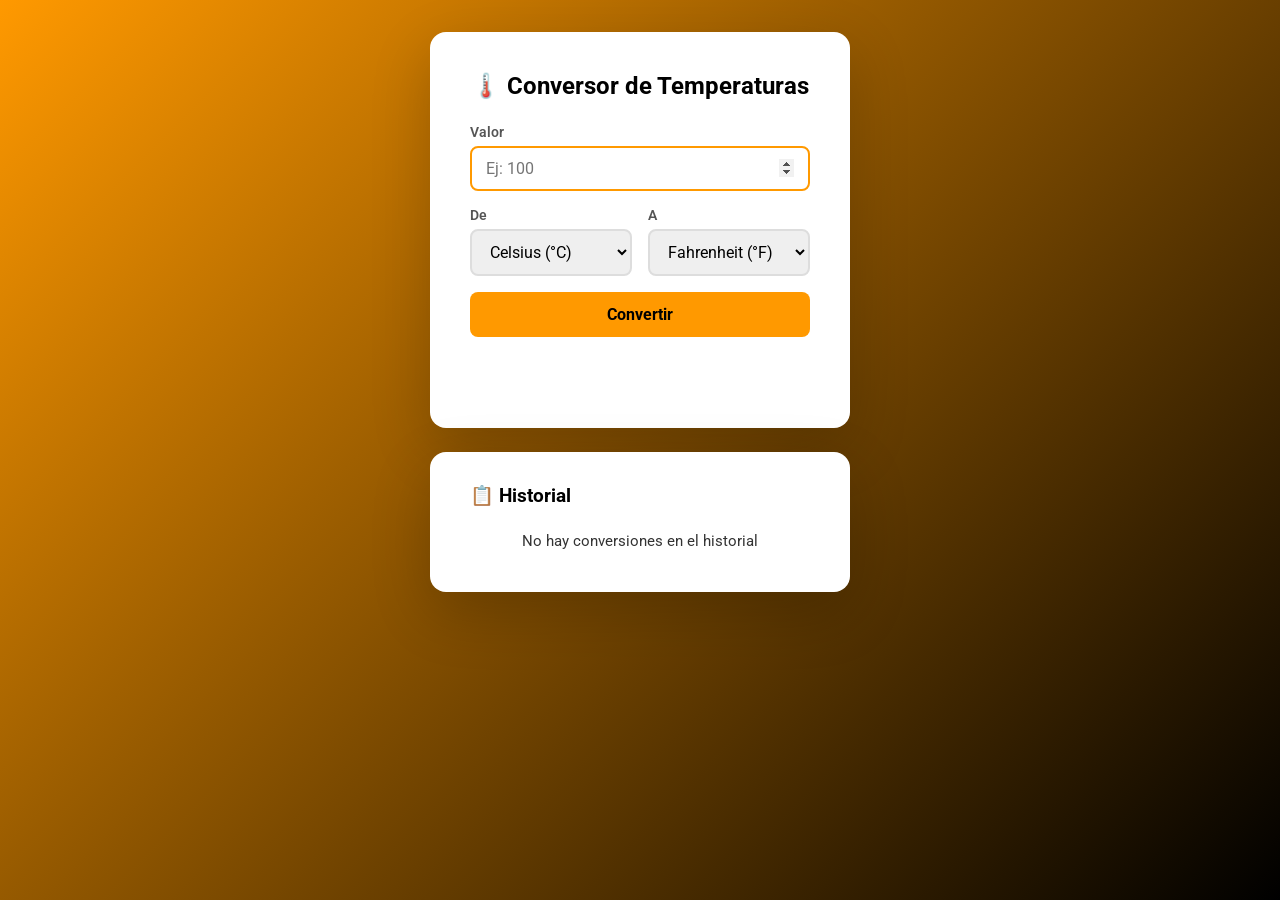
==== index.html @ 90da70bd "feat: solución completa del conversor de temperaturas con historial, steering, skills, agents, hooks" ====
<!DOCTYPE html>
<html lang="es">
<head>
  <meta charset="UTF-8">
  <meta name="viewport" content="width=device-width, initial-scale=1.0">
  <title>Conversor de Temperaturas</title>
  <link rel="preconnect" href="https://fonts.googleapis.com">
  <link rel="preconnect" href="https://fonts.gstatic.com" crossorigin>
  <link href="https://fonts.googleapis.com/css2?family=Roboto:wght@400;600;700&display=swap" rel="stylesheet">
  <link rel="stylesheet" href="styles.css">
</head>
<body>
  <main class="card" role="main">
    <h1>🌡️ Conversor de Temperaturas</h1>

    <label for="value">Valor</label>
    <input type="number" id="value" placeholder="Ej: 100" autofocus>

    <div class="row">
      <div>
        <label for="from">De</label>
        <select id="from">
          <option value="C">Celsius (°C)</option>
          <option value="F">Fahrenheit (°F)</option>
          <option value="K">Kelvin (K)</option>
        </select>
      </div>
      <div>
        <label for="to">A</label>
        <select id="to">
          <option value="F">Fahrenheit (°F)</option>
          <option value="C">Celsius (°C)</option>
          <option value="K">Kelvin (K)</option>
        </select>
      </div>
    </div>

    <button id="convert">Convertir</button>
    <div class="result" id="result" aria-live="polite"></div>
  </main>

  <section class="history-card" aria-label="Historial de conversiones">
    <div class="history-header">
      <h2>📋 Historial</h2>
      <button id="clear-history" class="btn-clear" style="display:none;">
        Limpiar historial
      </button>
    </div>
    <ul id="history-list" role="list" aria-live="polite">
      <li class="history-empty">No hay conversiones en el historial</li>
    </ul>
  </section>

  <script src="history.js"></script>
  <script src="app.js"></script>
</body>
</html>
---- styles.css ----
* {
  margin: 0;
  padding: 0;
  box-sizing: border-box;
}

body {
  font-family: 'Roboto', sans-serif;
  min-height: 100vh;
  display: flex;
  flex-direction: column;
  align-items: center;
  padding: 2rem 0;
  background: linear-gradient(135deg, #FF9900, #000000);
  color: #333;
}

.card {
  background: #fff;
  border-radius: 16px;
  padding: 2.5rem;
  width: 90%;
  max-width: 420px;
  box-shadow: 0 20px 60px rgba(0, 0, 0, 0.2);
}

h1 {
  text-align: center;
  margin-bottom: 1.5rem;
  font-size: 1.5rem;
  color: #000000;
}

label {
  display: block;
  font-size: 0.85rem;
  font-weight: 600;
  margin-bottom: 0.35rem;
  color: #555;
}

input,
select {
  width: 100%;
  padding: 0.7rem 0.9rem;
  border: 2px solid #ddd;
  border-radius: 8px;
  font-size: 1rem;
  font-family: 'Roboto', sans-serif;
  margin-bottom: 1rem;
  transition: border-color 0.2s;
}

input:focus,
select:focus {
  outline: none;
  border-color: #FF9900;
}

.row {
  display: flex;
  gap: 1rem;
}

.row > div {
  flex: 1;
}

button {
  width: 100%;
  padding: 0.8rem;
  background: #FF9900;
  color: #000000;
  border: none;
  border-radius: 8px;
  font-size: 1rem;
  font-weight: 700;
  font-family: 'Roboto', sans-serif;
  cursor: pointer;
  transition: opacity 0.2s;
}

button:hover {
  opacity: 0.9;
}

.result {
  margin-top: 1.2rem;
  text-align: center;
  font-size: 1.6rem;
  font-weight: 700;
  color: #FF9900;
  min-height: 2rem;
}

.history-card {
  background: #fff;
  border-radius: 16px;
  padding: 2rem 2.5rem;
  width: 90%;
  max-width: 420px;
  box-shadow: 0 20px 60px rgba(0, 0, 0, 0.2);
  margin-top: 1.5rem;
}

.history-header {
  display: flex;
  justify-content: space-between;
  align-items: center;
  margin-bottom: 1rem;
}

.history-header h2 {
  font-size: 1.2rem;
  color: #000000;
}

.btn-clear {
  width: auto;
  padding: 0.4rem 0.8rem;
  font-size: 0.8rem;
  background: #FF9900;
  color: #000000;
  border: none;
  border-radius: 6px;
  font-weight: 600;
  font-family: 'Roboto', sans-serif;
  cursor: pointer;
  transition: opacity 0.2s;
}

.btn-clear:hover {
  opacity: 0.9;
}

#history-list {
  list-style: none;
  padding: 0;
}

#history-list li {
  padding: 0.6rem 0.4rem;
  border-bottom: 1px solid #eee;
  cursor: pointer;
  transition: background-color 0.2s;
  font-size: 0.95rem;
  color: #333;
}

#history-list li:hover {
  background-color: rgba(255, 153, 0, 0.1);
}

#history-list li:last-child {
  border-bottom: none;
}

.history-empty {
  text-align: center;
  color: #999;
  padding: 1.5rem 0;
  cursor: default;
}

.history-empty:hover {
  background-color: transparent;
}
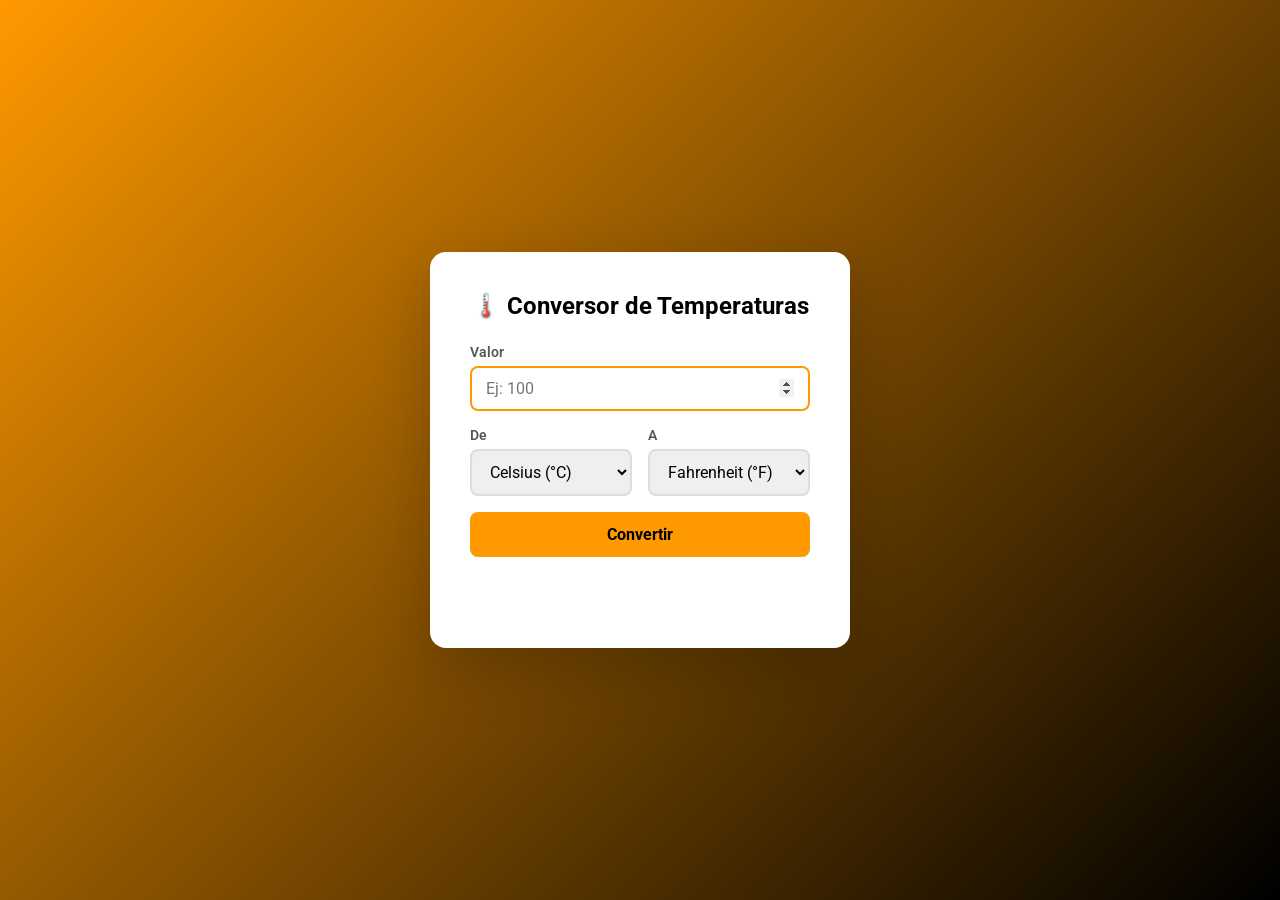
==== commit af49595a: "feat: modo-self-service — starter en raíz con workshop-guide autoguiado" ====
--- a/index.html
+++ b/index.html
@@ -39,19 +39,6 @@
     <div class="result" id="result" aria-live="polite"></div>
   </main>
 
-  <section class="history-card" aria-label="Historial de conversiones">
-    <div class="history-header">
-      <h2>📋 Historial</h2>
-      <button id="clear-history" class="btn-clear" style="display:none;">
-        Limpiar historial
-      </button>
-    </div>
-    <ul id="history-list" role="list" aria-live="polite">
-      <li class="history-empty">No hay conversiones en el historial</li>
-    </ul>
-  </section>
-
-  <script src="history.js"></script>
   <script src="app.js"></script>
 </body>
 </html>
--- a/styles.css
+++ b/styles.css
@@ -10,6 +10,7 @@
   display: flex;
   flex-direction: column;
   align-items: center;
+  justify-content: center;
   padding: 2rem 0;
   background: linear-gradient(135deg, #FF9900, #000000);
   color: #333;
@@ -92,76 +93,3 @@
   color: #FF9900;
   min-height: 2rem;
 }
-
-.history-card {
-  background: #fff;
-  border-radius: 16px;
-  padding: 2rem 2.5rem;
-  width: 90%;
-  max-width: 420px;
-  box-shadow: 0 20px 60px rgba(0, 0, 0, 0.2);
-  margin-top: 1.5rem;
-}
-
-.history-header {
-  display: flex;
-  justify-content: space-between;
-  align-items: center;
-  margin-bottom: 1rem;
-}
-
-.history-header h2 {
-  font-size: 1.2rem;
-  color: #000000;
-}
-
-.btn-clear {
-  width: auto;
-  padding: 0.4rem 0.8rem;
-  font-size: 0.8rem;
-  background: #FF9900;
-  color: #000000;
-  border: none;
-  border-radius: 6px;
-  font-weight: 600;
-  font-family: 'Roboto', sans-serif;
-  cursor: pointer;
-  transition: opacity 0.2s;
-}
-
-.btn-clear:hover {
-  opacity: 0.9;
-}
-
-#history-list {
-  list-style: none;
-  padding: 0;
-}
-
-#history-list li {
-  padding: 0.6rem 0.4rem;
-  border-bottom: 1px solid #eee;
-  cursor: pointer;
-  transition: background-color 0.2s;
-  font-size: 0.95rem;
-  color: #333;
-}
-
-#history-list li:hover {
-  background-color: rgba(255, 153, 0, 0.1);
-}
-
-#history-list li:last-child {
-  border-bottom: none;
-}
-
-.history-empty {
-  text-align: center;
-  color: #999;
-  padding: 1.5rem 0;
-  cursor: default;
-}
-
-.history-empty:hover {
-  background-color: transparent;
-}
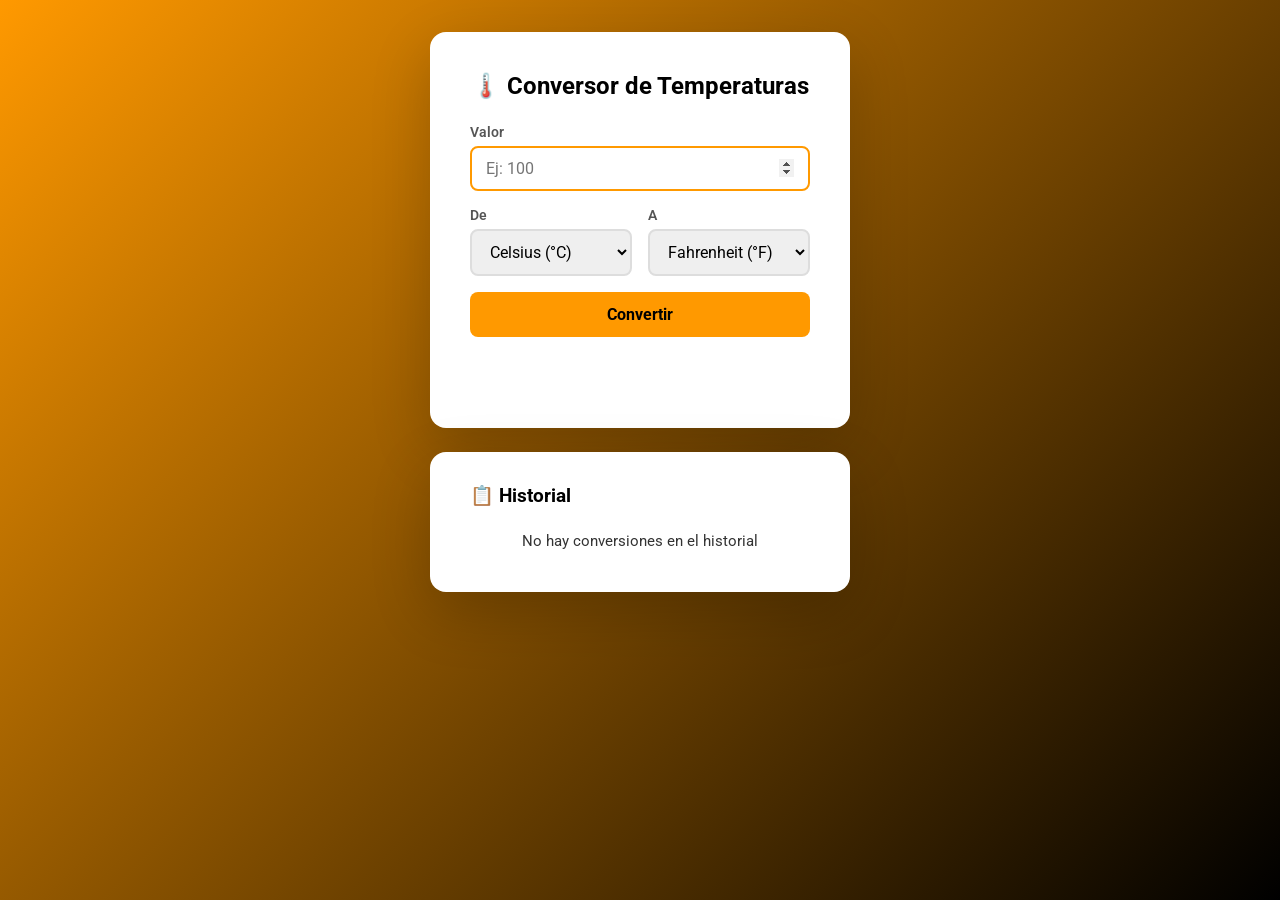
==== commit 3e0cb7f8: "refactor: solucion con archivos en raíz, sin starter/ ni docs/" ====
--- a/index.html
+++ b/index.html
@@ -39,6 +39,19 @@
     <div class="result" id="result" aria-live="polite"></div>
   </main>
 
+  <section class="history-card" aria-label="Historial de conversiones">
+    <div class="history-header">
+      <h2>📋 Historial</h2>
+      <button id="clear-history" class="btn-clear" style="display:none;">
+        Limpiar historial
+      </button>
+    </div>
+    <ul id="history-list" role="list" aria-live="polite">
+      <li class="history-empty">No hay conversiones en el historial</li>
+    </ul>
+  </section>
+
+  <script src="history.js"></script>
   <script src="app.js"></script>
 </body>
 </html>
--- a/styles.css
+++ b/styles.css
@@ -10,7 +10,6 @@
   display: flex;
   flex-direction: column;
   align-items: center;
-  justify-content: center;
   padding: 2rem 0;
   background: linear-gradient(135deg, #FF9900, #000000);
   color: #333;
@@ -93,3 +92,76 @@
   color: #FF9900;
   min-height: 2rem;
 }
+
+.history-card {
+  background: #fff;
+  border-radius: 16px;
+  padding: 2rem 2.5rem;
+  width: 90%;
+  max-width: 420px;
+  box-shadow: 0 20px 60px rgba(0, 0, 0, 0.2);
+  margin-top: 1.5rem;
+}
+
+.history-header {
+  display: flex;
+  justify-content: space-between;
+  align-items: center;
+  margin-bottom: 1rem;
+}
+
+.history-header h2 {
+  font-size: 1.2rem;
+  color: #000000;
+}
+
+.btn-clear {
+  width: auto;
+  padding: 0.4rem 0.8rem;
+  font-size: 0.8rem;
+  background: #FF9900;
+  color: #000000;
+  border: none;
+  border-radius: 6px;
+  font-weight: 600;
+  font-family: 'Roboto', sans-serif;
+  cursor: pointer;
+  transition: opacity 0.2s;
+}
+
+.btn-clear:hover {
+  opacity: 0.9;
+}
+
+#history-list {
+  list-style: none;
+  padding: 0;
+}
+
+#history-list li {
+  padding: 0.6rem 0.4rem;
+  border-bottom: 1px solid #eee;
+  cursor: pointer;
+  transition: background-color 0.2s;
+  font-size: 0.95rem;
+  color: #333;
+}
+
+#history-list li:hover {
+  background-color: rgba(255, 153, 0, 0.1);
+}
+
+#history-list li:last-child {
+  border-bottom: none;
+}
+
+.history-empty {
+  text-align: center;
+  color: #999;
+  padding: 1.5rem 0;
+  cursor: default;
+}
+
+.history-empty:hover {
+  background-color: transparent;
+}
